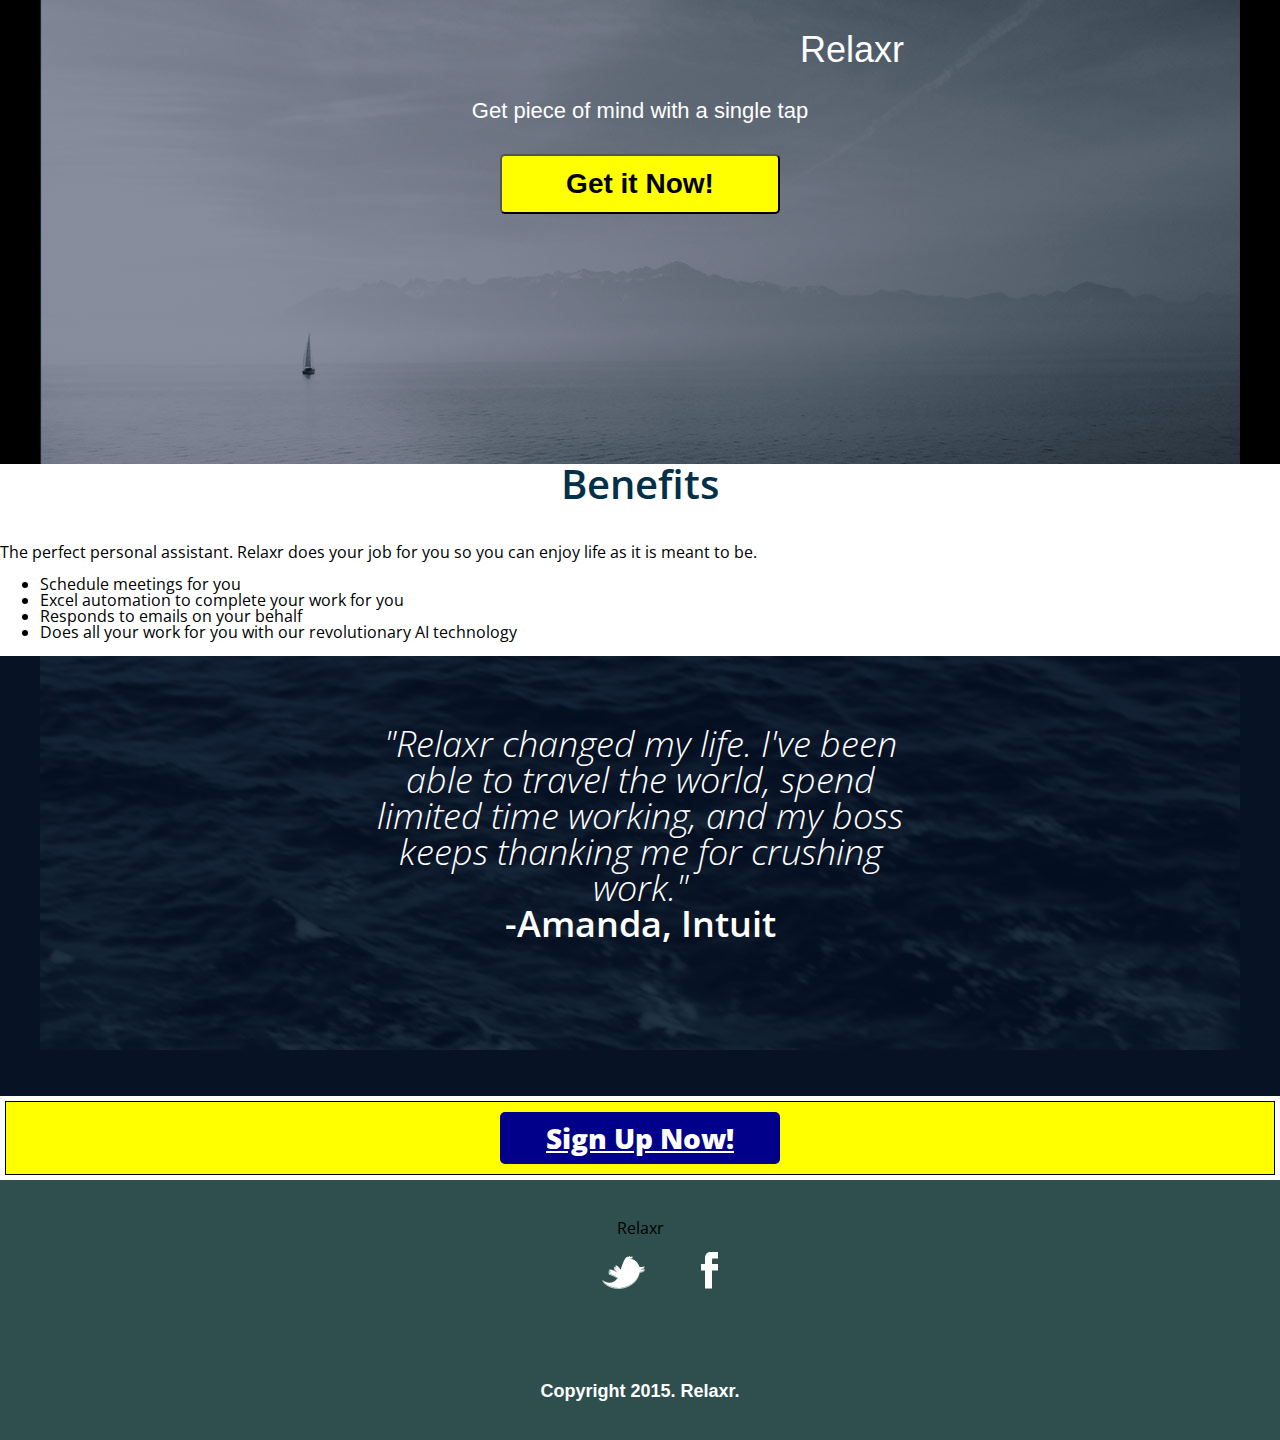
==== GA-FEWD_HOMEWORK2/index.html @ 4fc94568 "Homework 2 with attempted font family fix" ====
<!DOCTYPE html>
<html lang="en">
	<head>
    	<meta charset="utf-8">
    	<meta name="description" content="Your description goes here">
    	<meta name="keywords" content="one, two, three">

		<title>Relaxr</title>
		<link <link rel="stylesheet" type="text/css" href="//fonts.googleapis.com/css?family=Open+Sans"/>

		<!-- external CSS link -->
		<link rel="stylesheet" href="css/reset.css">
		<link rel="stylesheet" href="css/style.css">

	</head>
	<body>
	<section class="top">
    	<div>
	

		<h1 id="company">Relaxr</h1>
		
	
		<p>
		<br>
		<br>
		<h2 id="motto">
		Get piece of mind with a single tap
		</h2>
		</p>
		</div>
		<br>
		<br>
		<div class="wrapper">
    <button class="button">Get it Now!</button>
</div>
	

		</section>
	
		<div id="benefits">
		
				<h3>Benefits</h3>
				
				<p>The perfect personal assistant. Relaxr does your job for you so you can enjoy life as it is meant to be.</p>
				<ul>
					<li>Schedule meetings for you</li>
					<li>Excel automation to complete your work for you</li>
					<li>Responds to emails on your behalf</li>
					<li>Does all your work for you with our revolutionary AI technology</li>
				</ul>
			
		</div>
		<section class="testimonial">
		<div><p><blockquote>
		"Relaxr changed my life. I've been able to travel the world,
		spend limited time working, and my boss keeps thanking me
		for crushing work."
		<span>-Amanda, Intuit</span></blockquote>
		</p>
		</div>
		</section>
		<section class="wrapper2">
		<div class="box">
		<a class="button2" href="#">Sign Up Now!</a>
		</div>
		</section>
		<section  class="bottom">
		<div>
		<footer>
			<h4 class="name">Relaxr</h4>

			<ul>
				<li><a href="#"><img src="images/twitter.png" alt="Twitter logo"></a></li>
				<li><a href="#"><img src="images/facebook.png" alt="Facebook logo"></a></li>
			</ul>

			<p class="copy">Copyright 2015. Relaxr.</p>

		</footer>
		</div>
		</section>
	</body>
</html>
---- GA-FEWD_HOMEWORK2/css/style.css ----
body {
  font-family: "Open Sans";

}

#company {
  font-size: 36px;
  font-family: helvetica;
  color: white;
  margin-left: 800px;
  


}
#motto {
  font-size: 22px;
  font-family: helvetica;
  color: white;
  text-align: center;


}
.wrapper {
    text-align: center;
}

.button {
  border-radius: 5px;
  font-weight: 800;
  padding: 12px 0;
  width: 280px;
  font-size: 28px;
  text-align: center;
  display: block;
  margin: 0 auto;
  background-color: yellow;
}

.top {

  height: 400px;
  background: url(../images/header_bg.jpg) no-repeat top;
  background-color: black;
  padding-top: 32px;
  padding-bottom: 32px;
 }
 .middle {
  height: 700px;
  background-color
  padding-top: 60px;
 }
 
h3 {
  color: #033048;
  font-size: 40px;
  font-weight: 600;
  margin-bottom: 40px;
  text-align: center;
}
#benefits ul {
  display:inline-block;
  text-align:left;
}

.testimonial {
	background: url(../images/testimonial_bg.jpg) no-repeat top center #071324;
	height: 300px;
  padding: 70px 0 70px;
  color: #fff;
}
blockquote {
  font-size: 36px;
  font-weight: 300;
  font-style: italic;
  text-align: center;
  width: 580px;
  margin: 0 auto;
}
blockquote span {
  font-weight: 600;
  display: block;
  font-style: normal;
}
.button2 {
border-radius: 5px;
  font-weight: 800;
  padding: 12px 0;
  width: 280px;
  font-size: 28px;
  text-align: center;
  display: block;
  margin: 0 auto;
  background-color: #00008B;
  color: white;
}
.box{
background: yellow;
color: black;
border:1px solid #000;
margin:5px;
padding:10px;
}

}
#footer {
  text-align: center;
}
.bottom {
  background-color: #2f4f4f;

}
.logo {
  font-size: 48px;
  font-family: helvetica;
  font-weight: 800;
  width:960px;
  margin:0 auto;
}
footer {
  background: #2f4f4f;
  padding: 40px 0 40px;
  text-align: center;
}
footer .logo {
  color: yellow;
  margin-bottom: 68px;
}
footer ul li {
  display: inline-block;
  list-style: none;
  margin: 0 26px 75px;
}
footer p {
  font-size: 18px;
  font-family: helvetica;
  color: #fff;
  font-weight: 600;
}
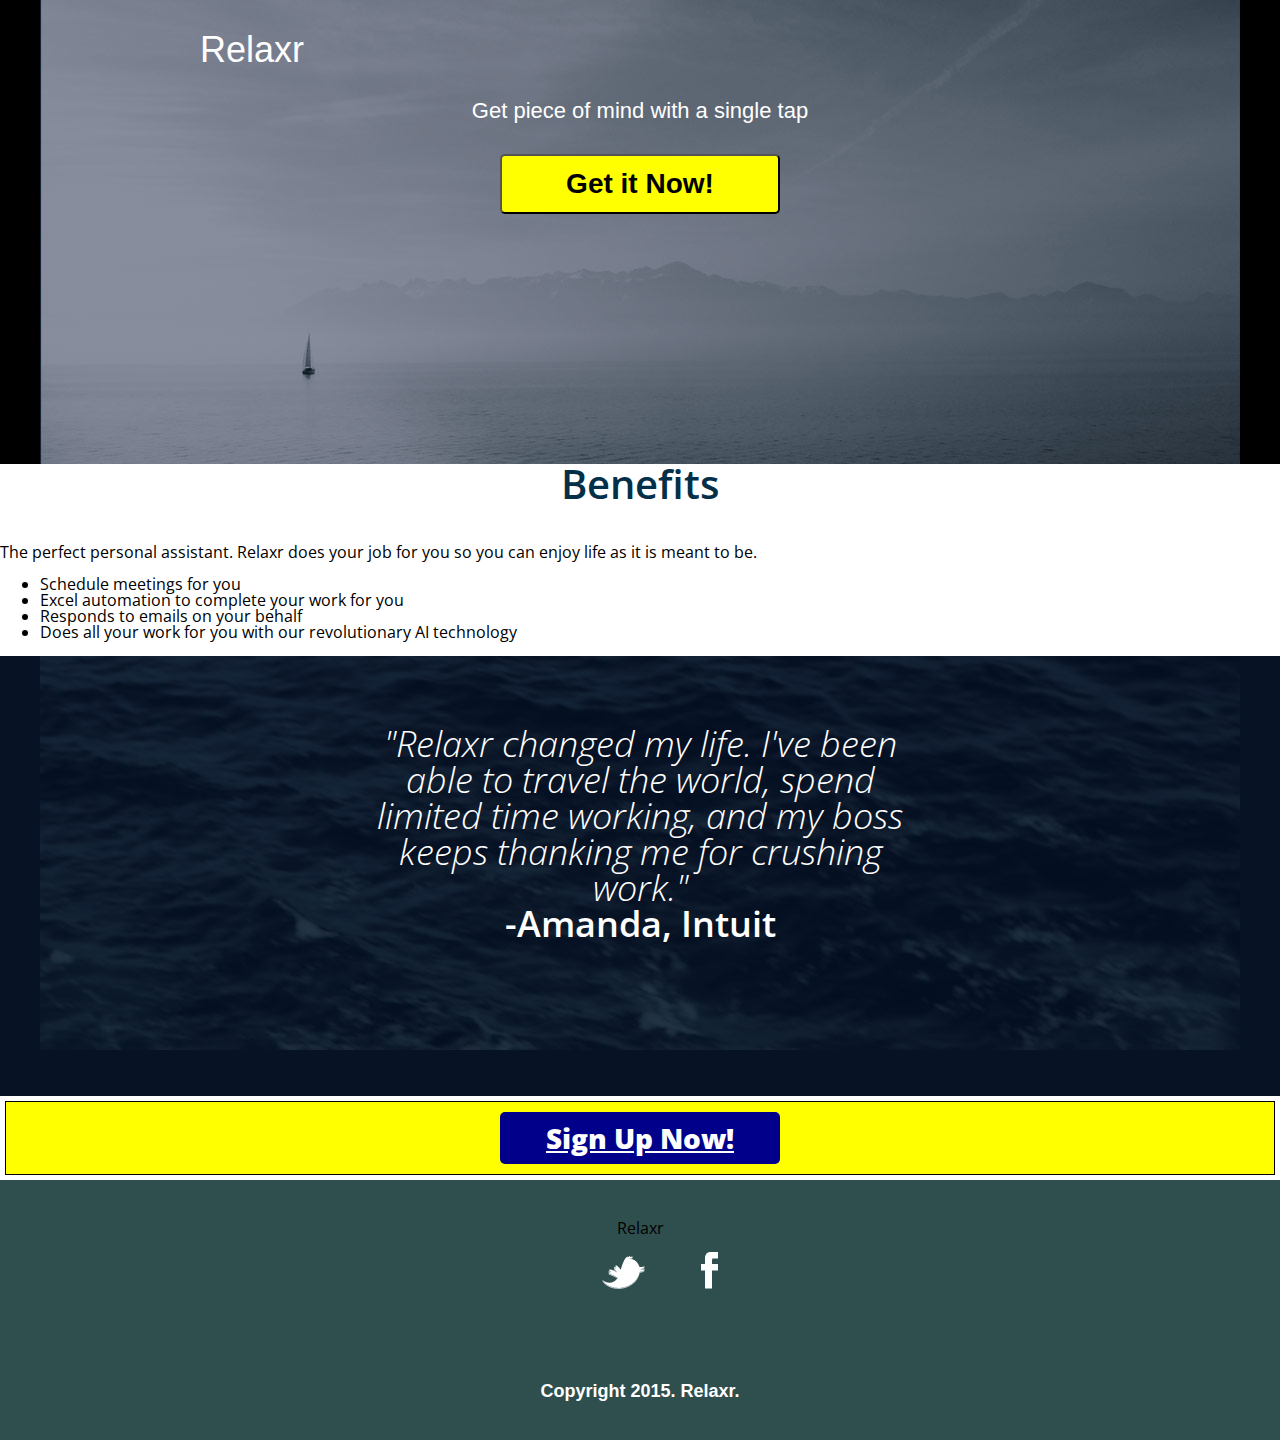
==== commit 030cec65: "Uddates" ====
--- a/GA-FEWD_HOMEWORK2/index.html
+++ b/GA-FEWD_HOMEWORK2/index.html
@@ -18,20 +18,20 @@
     	<div>
 	
 
-		<h1 id="company">Relaxr</h1>
+			<h1 id="company">Relaxr</h1>
 		
 	
-		<p>
-		<br>
-		<br>
-		<h2 id="motto">
-		Get piece of mind with a single tap
-		</h2>
-		</p>
-		</div>
-		<br>
-		<br>
-		<div class="wrapper">
+			<p>
+				<br>
+					<br>
+						<h2 id="motto">
+							Get piece of mind with a single tap
+							</h2>
+			</p>
+			</div>
+			<br>
+			<br>
+			<div class="wrapper">
     <button class="button">Get it Now!</button>
 </div>
 	
--- a/GA-FEWD_HOMEWORK2/css/style.css
+++ b/GA-FEWD_HOMEWORK2/css/style.css
@@ -7,7 +7,7 @@
   font-size: 36px;
   font-family: helvetica;
   color: white;
-  margin-left: 800px;
+  margin-left: 200px;
   
 
 
@@ -57,11 +57,10 @@
   margin-bottom: 40px;
   text-align: center;
 }
-#benefits ul {
-  display:inline-block;
-  text-align:left;
-}
-
+#benefits ul { 
+  display: inline-block;
+} 
+  
 .testimonial {
 	background: url(../images/testimonial_bg.jpg) no-repeat top center #071324;
 	height: 300px;
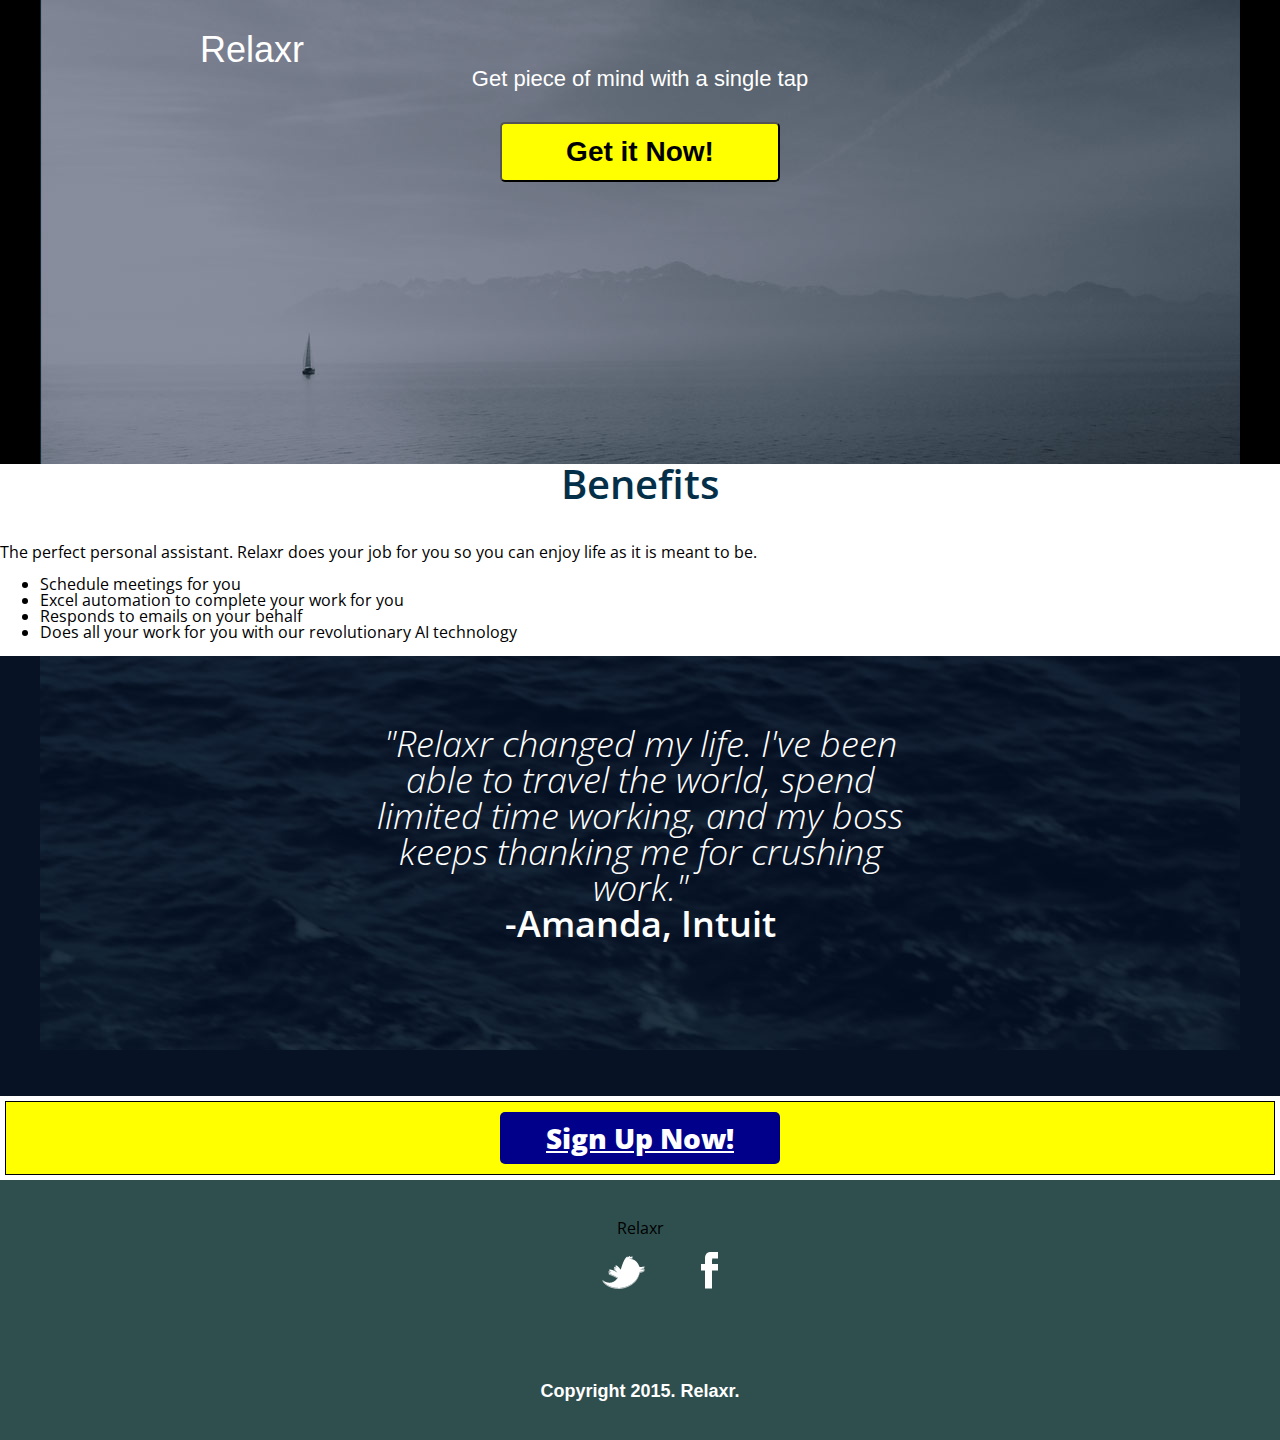
==== commit bd219814: "Homework 2 with more nesting" ====
--- a/GA-FEWD_HOMEWORK2/index.html
+++ b/GA-FEWD_HOMEWORK2/index.html
@@ -14,71 +14,69 @@
 
 	</head>
 	<body>
-	<section class="top">
-    	<div>
+		<section class="top">
+    		<div>
 	
 
 			<h1 id="company">Relaxr</h1>
 		
 	
 			<p>
-				<br>
-					<br>
-						<h2 id="motto">
+	
+				<h2 id="motto">
 							Get piece of mind with a single tap
-							</h2>
+				</h2>
 			</p>
 			</div>
 			<br>
 			<br>
 			<div class="wrapper">
-    <button class="button">Get it Now!</button>
-</div>
+    				<button class="button">Get it Now!</button>
+			</div>
 	
+			</section>
+	
+				<div id="benefits">
+		
+					<h3>Benefits</h3>
+				
+							<p>The perfect personal assistant. Relaxr does your job for you so you can enjoy life as it is meant to be.</p>
+								<ul>
+									<li>Schedule meetings for you</li>
+									<li>Excel automation to complete your work for you</li>
+									<li>Responds to emails on your behalf</li>
+									<li>Does all your work for you with our revolutionary AI technology</li>
+								</ul>
+			
+				</div>
+			<section class="testimonial">
+				<div><p><blockquote>
+				"Relaxr changed my life. I've been able to travel the world,
+				spend limited time working, and my boss keeps thanking me
+				for crushing work."
+					<span>-Amanda, Intuit</span></blockquote>
+						</p>
+				</div>
+			</section>
+			<section class="wrapper2">
+				<div class="box">
+					<a class="button2" href="#">Sign Up Now!</a>
+				</div>
+			</section>
+			<section  class="bottom">
+				<div>
+					<footer>
+						<h4 class="name">Relaxr</h4>
 
-		</section>
-	
-		<div id="benefits">
-		
-				<h3>Benefits</h3>
-				
-				<p>The perfect personal assistant. Relaxr does your job for you so you can enjoy life as it is meant to be.</p>
-				<ul>
-					<li>Schedule meetings for you</li>
-					<li>Excel automation to complete your work for you</li>
-					<li>Responds to emails on your behalf</li>
-					<li>Does all your work for you with our revolutionary AI technology</li>
-				</ul>
-			
-		</div>
-		<section class="testimonial">
-		<div><p><blockquote>
-		"Relaxr changed my life. I've been able to travel the world,
-		spend limited time working, and my boss keeps thanking me
-		for crushing work."
-		<span>-Amanda, Intuit</span></blockquote>
-		</p>
-		</div>
-		</section>
-		<section class="wrapper2">
-		<div class="box">
-		<a class="button2" href="#">Sign Up Now!</a>
-		</div>
-		</section>
-		<section  class="bottom">
-		<div>
-		<footer>
-			<h4 class="name">Relaxr</h4>
+								<ul>
+									<li><a href="#"><img src="images/twitter.png" alt="Twitter logo"></a></li>
+									<li><a href="#"><img src="images/facebook.png" alt="Facebook logo"></a></li>
+								</ul>
 
-			<ul>
-				<li><a href="#"><img src="images/twitter.png" alt="Twitter logo"></a></li>
-				<li><a href="#"><img src="images/facebook.png" alt="Facebook logo"></a></li>
-			</ul>
+								<p class="copy">Copyright 2015. Relaxr.</p>
 
-			<p class="copy">Copyright 2015. Relaxr.</p>
-
-		</footer>
-		</div>
-		</section>
+					</footer>
+				</div>
+			</section>
 	</body>
 </html>
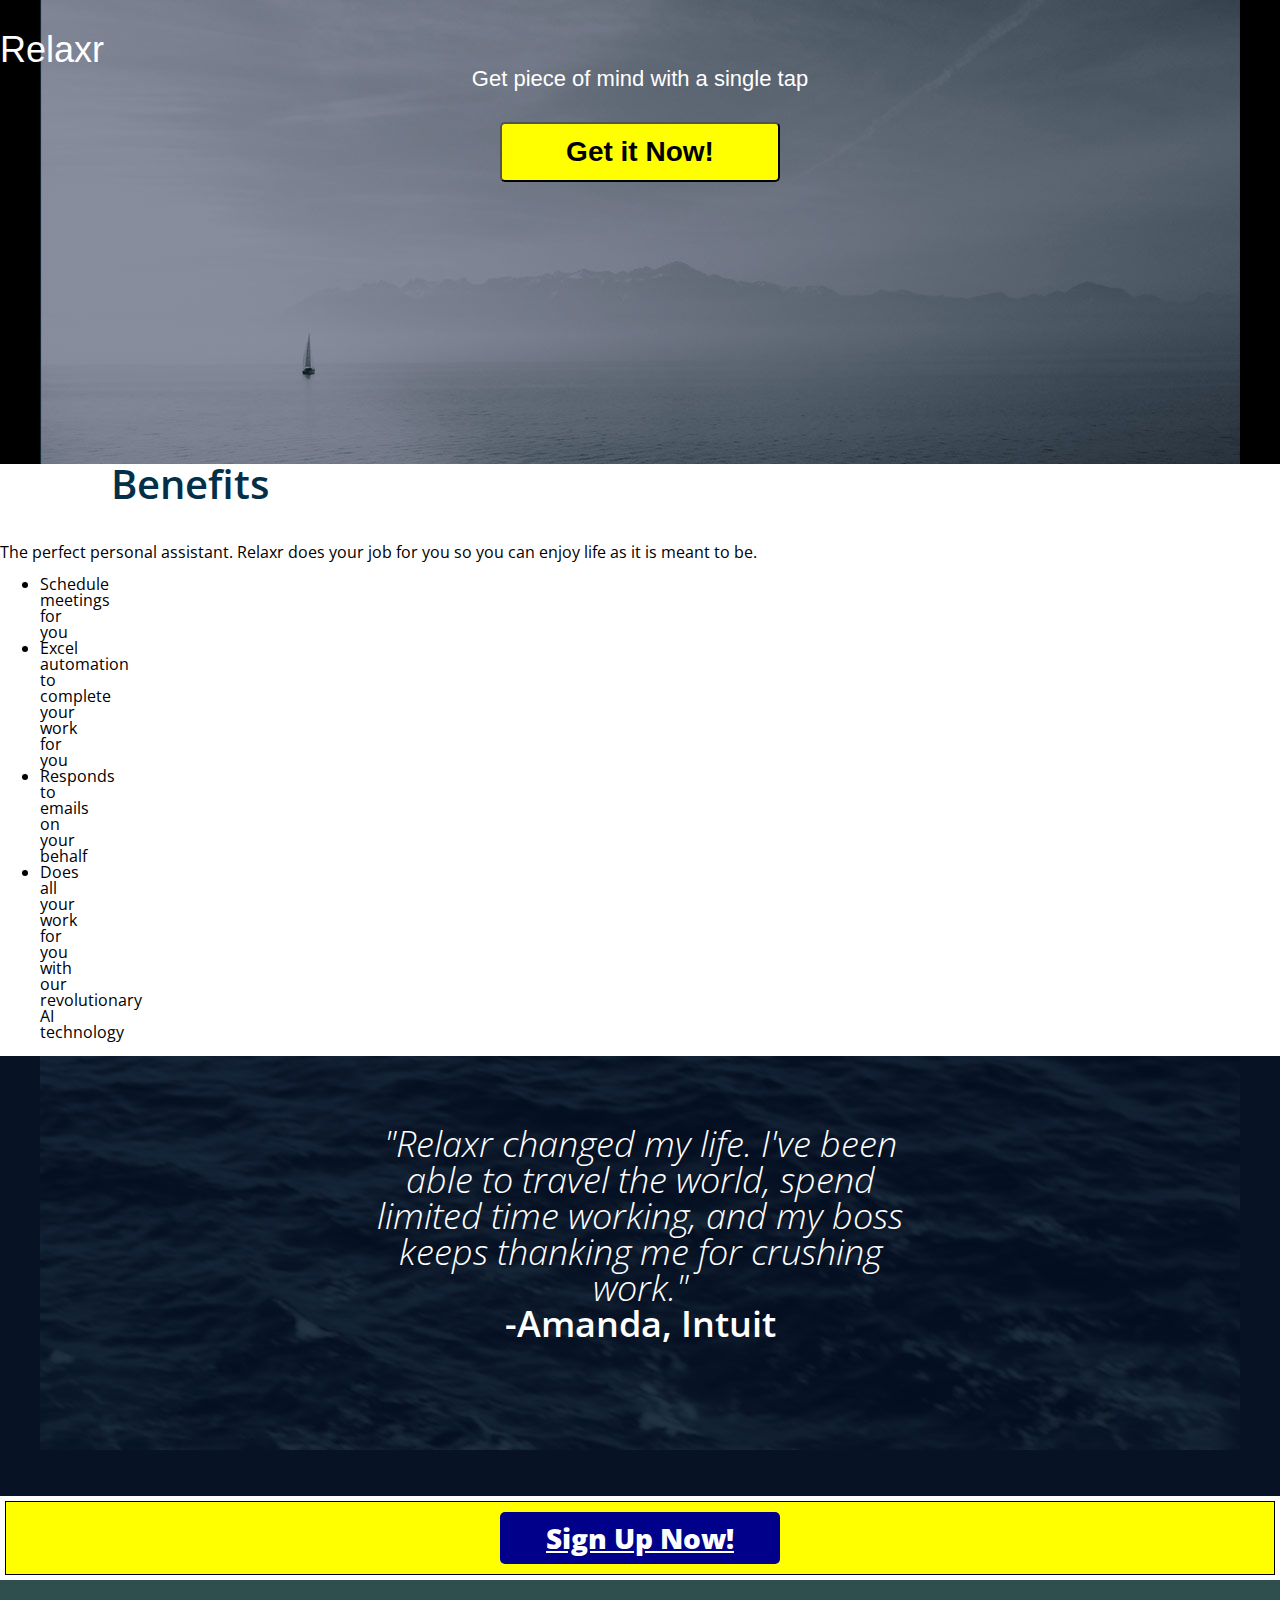
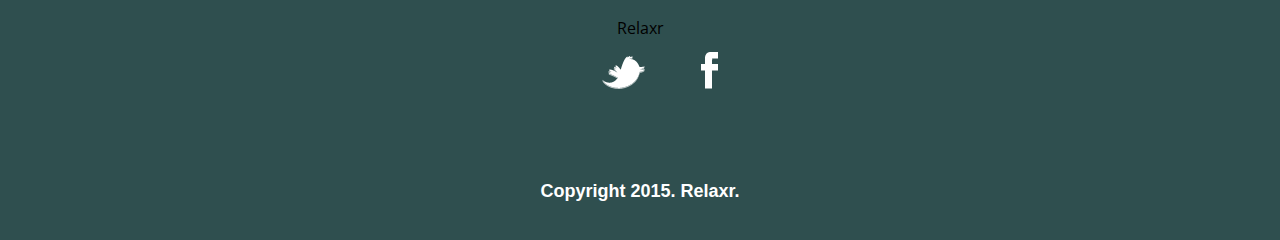
==== commit d9b50ef3: "Homework 2 trying to move ul li to middle of page" ====
--- a/GA-FEWD_HOMEWORK2/index.html
+++ b/GA-FEWD_HOMEWORK2/index.html
@@ -36,7 +36,7 @@
 	
 			</section>
 	
-				<div id="benefits">
+				<div class="benefits">
 		
 					<h3>Benefits</h3>
 				
--- a/GA-FEWD_HOMEWORK2/css/style.css
+++ b/GA-FEWD_HOMEWORK2/css/style.css
@@ -1,5 +1,5 @@
 body {
-  font-family: "Open Sans";
+  font-family: 'Open Sans', Helvetica, Arial, sans-serif;
 
 }
 
@@ -7,7 +7,7 @@
   font-size: 36px;
   font-family: helvetica;
   color: white;
-  margin-left: 200px;
+  margin-right: 900px;
   
 
 
@@ -55,11 +55,17 @@
   font-size: 40px;
   font-weight: 600;
   margin-bottom: 40px;
+  margin-right: 900px;
   text-align: center;
 }
-#benefits ul { 
-  display: inline-block;
-} 
+.benefits ul {
+ margin-right: 900px;
+}
+.benefits li {
+  margin-right: 900px;
+
+}
+
   
 .testimonial {
 	background: url(../images/testimonial_bg.jpg) no-repeat top center #071324;
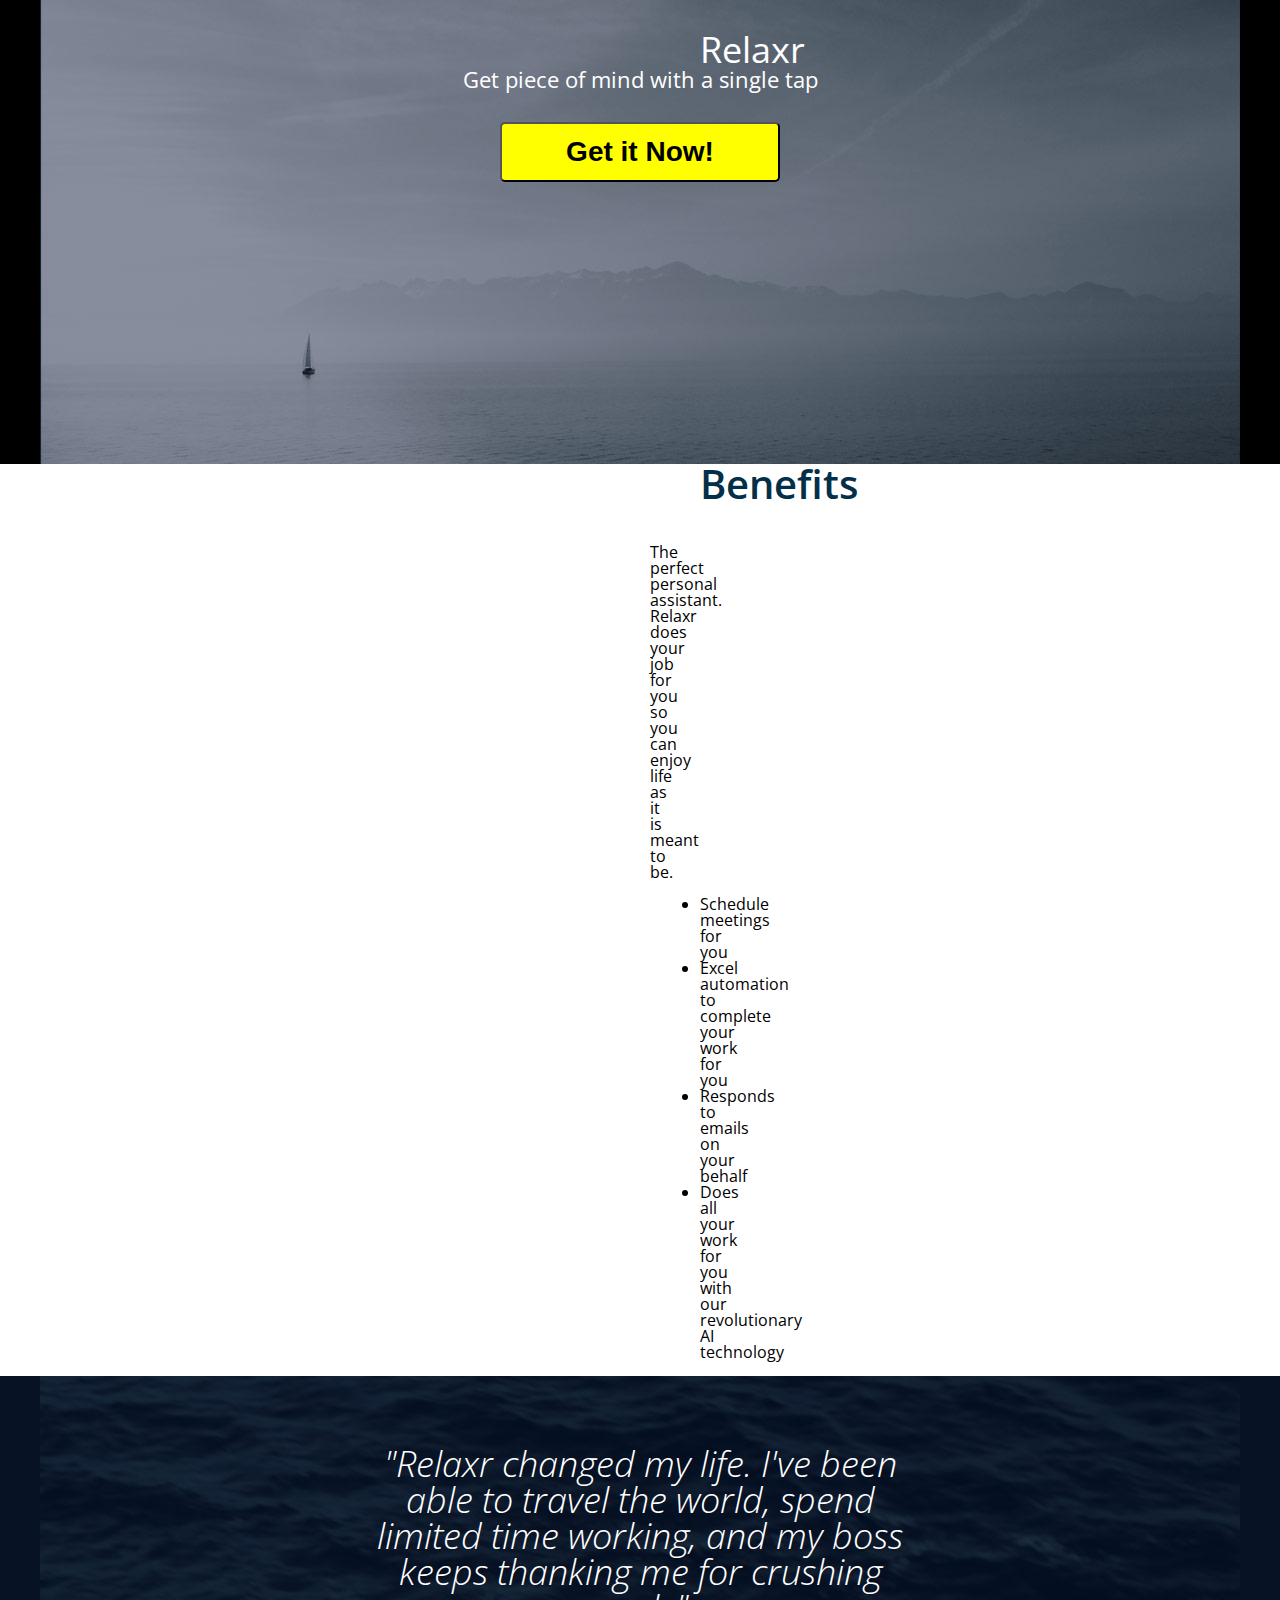
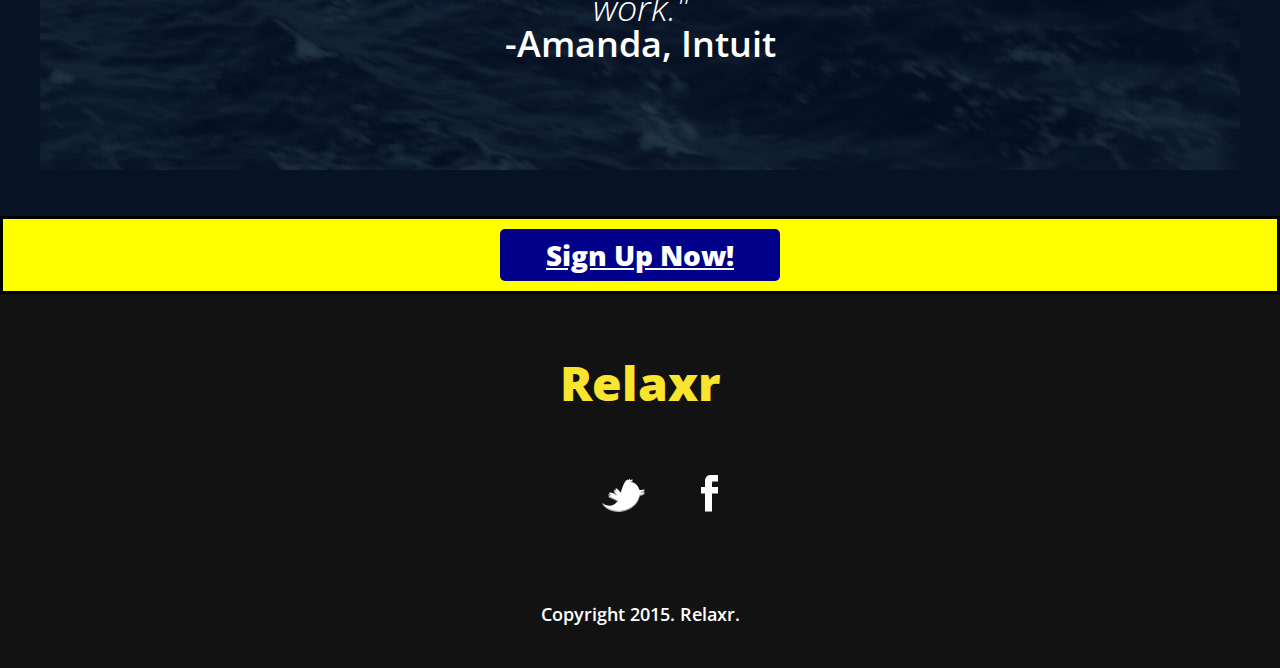
==== commit 123c13ad: "Homework 2 changes" ====
--- a/GA-FEWD_HOMEWORK2/index.html
+++ b/GA-FEWD_HOMEWORK2/index.html
@@ -58,7 +58,7 @@
 						</p>
 				</div>
 			</section>
-			<section class="wrapper2">
+			<section>
 				<div class="box">
 					<a class="button2" href="#">Sign Up Now!</a>
 				</div>
@@ -66,7 +66,7 @@
 			<section  class="bottom">
 				<div>
 					<footer>
-						<h4 class="name">Relaxr</h4>
+						<h4 class="logo">Relaxr</h4>
 
 								<ul>
 									<li><a href="#"><img src="images/twitter.png" alt="Twitter logo"></a></li>
--- a/GA-FEWD_HOMEWORK2/css/style.css
+++ b/GA-FEWD_HOMEWORK2/css/style.css
@@ -1,24 +1,19 @@
 body {
-  font-family: 'Open Sans', Helvetica, Arial, sans-serif;
+  font-family: 'Open Sans', sans-serif;
 
 }
 
 #company {
   font-size: 36px;
-  font-family: helvetica;
   color: white;
-  margin-right: 900px;
-  
+  padding-left: 700px;
+  padding-right: 700px;
+}
 
-
-}
 #motto {
   font-size: 22px;
-  font-family: helvetica;
   color: white;
   text-align: center;
-
-
 }
 .wrapper {
     text-align: center;
@@ -55,17 +50,25 @@
   font-size: 40px;
   font-weight: 600;
   margin-bottom: 40px;
-  margin-right: 900px;
-  text-align: center;
+  padding-left: 700px;
+ padding-right: 700px;
 }
-.benefits ul {
- margin-right: 900px;
+.benefits ul  {
+ padding-left: 700px;
+ padding-right: 700px;
 }
-.benefits li {
-  margin-right: 900px;
+
 
 }
+.benefits {
+  margin-top: 300x;
+  margin-bottom: 300px;
 
+}
+.benefits p {
+  padding-left: 650px;
+  padding-right: 650px;
+}
   
 .testimonial {
 	background: url(../images/testimonial_bg.jpg) no-repeat top center #071324;
@@ -101,13 +104,14 @@
 .box{
 background: yellow;
 color: black;
-border:1px solid #000;
-margin:5px;
+border:3px solid #000;
+margin:0px;
 padding:10px;
 }
 
-}
 #footer {
+  background: #121212;
+  padding: 65px 0 45px;
   text-align: center;
 }
 .bottom {
@@ -116,18 +120,17 @@
 }
 .logo {
   font-size: 48px;
-  font-family: helvetica;
   font-weight: 800;
   width:960px;
   margin:0 auto;
 }
 footer {
-  background: #2f4f4f;
-  padding: 40px 0 40px;
+  background: #121212;
+  padding: 65px 0 45px;
   text-align: center;
 }
 footer .logo {
-  color: yellow;
+  color: #f9e42e;
   margin-bottom: 68px;
 }
 footer ul li {
@@ -137,7 +140,9 @@
 }
 footer p {
   font-size: 18px;
-  font-family: helvetica;
   color: #fff;
   font-weight: 600;
 }
+
+
+
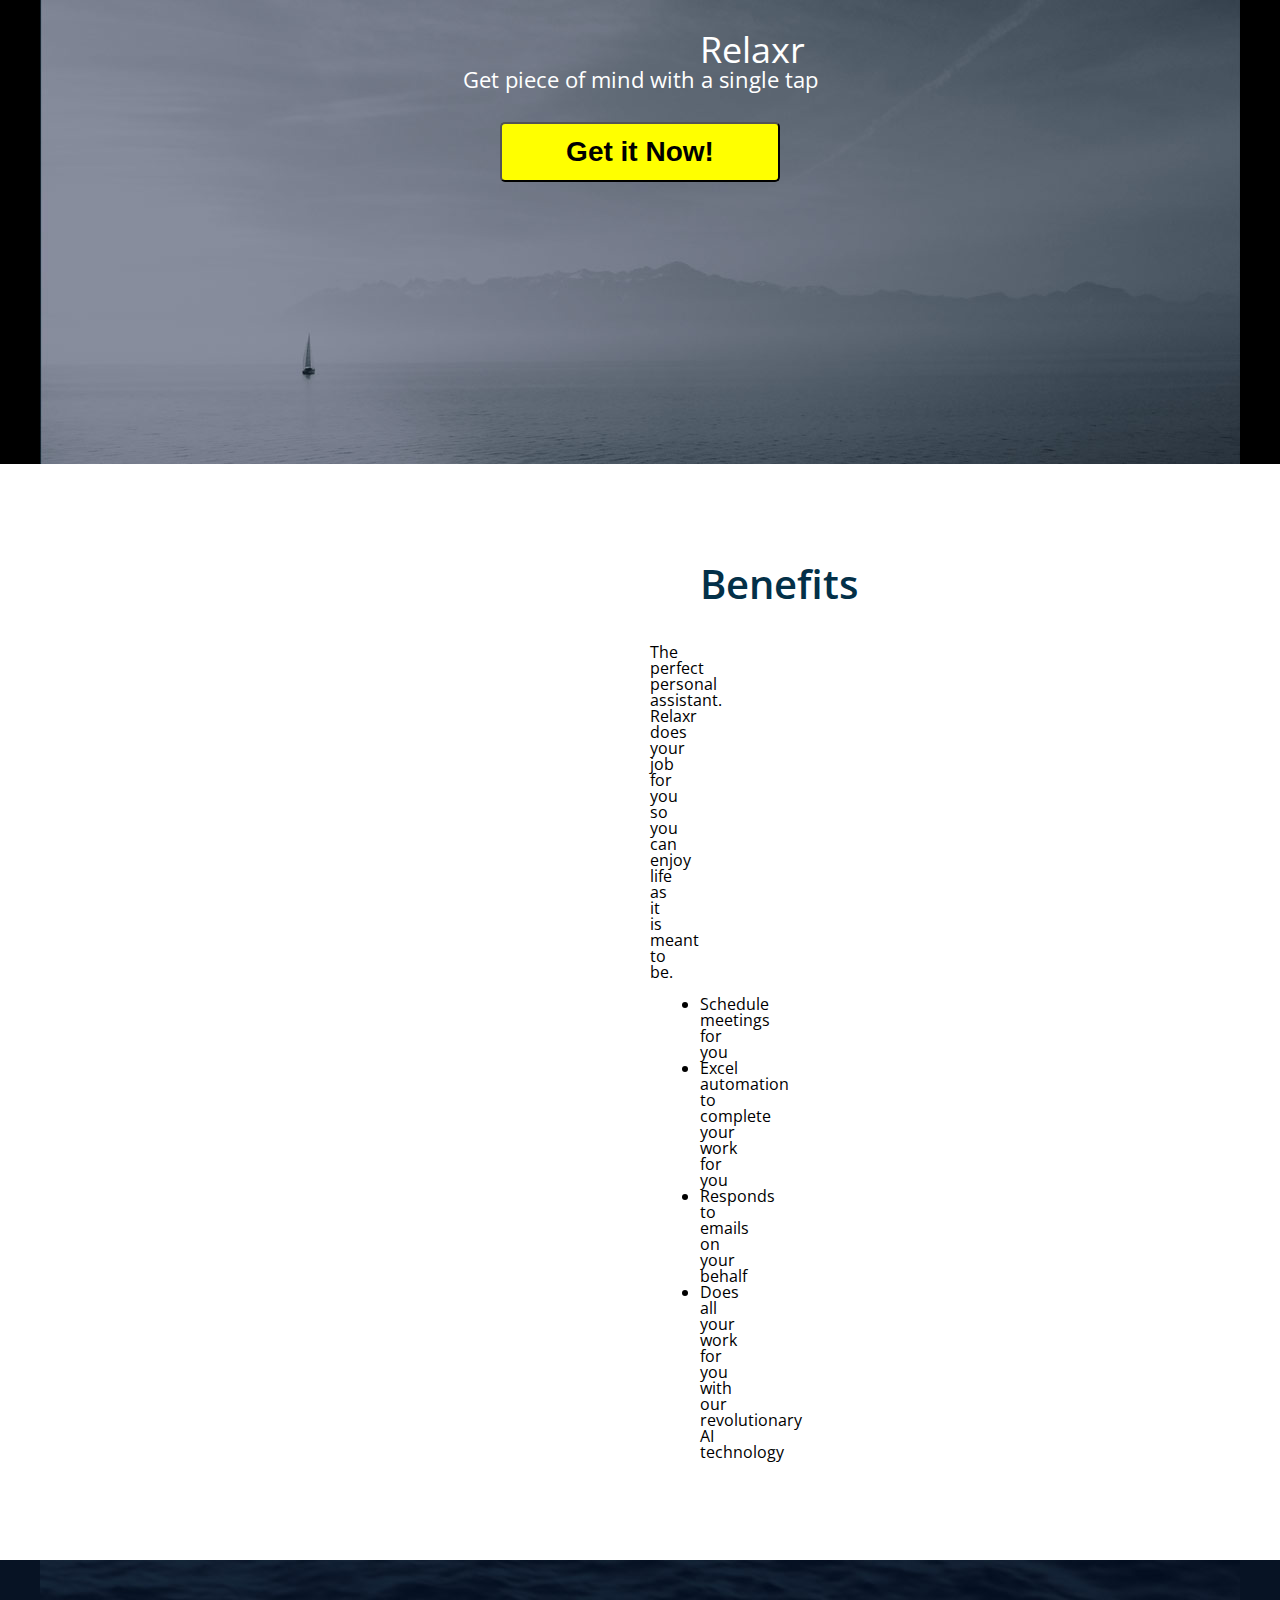
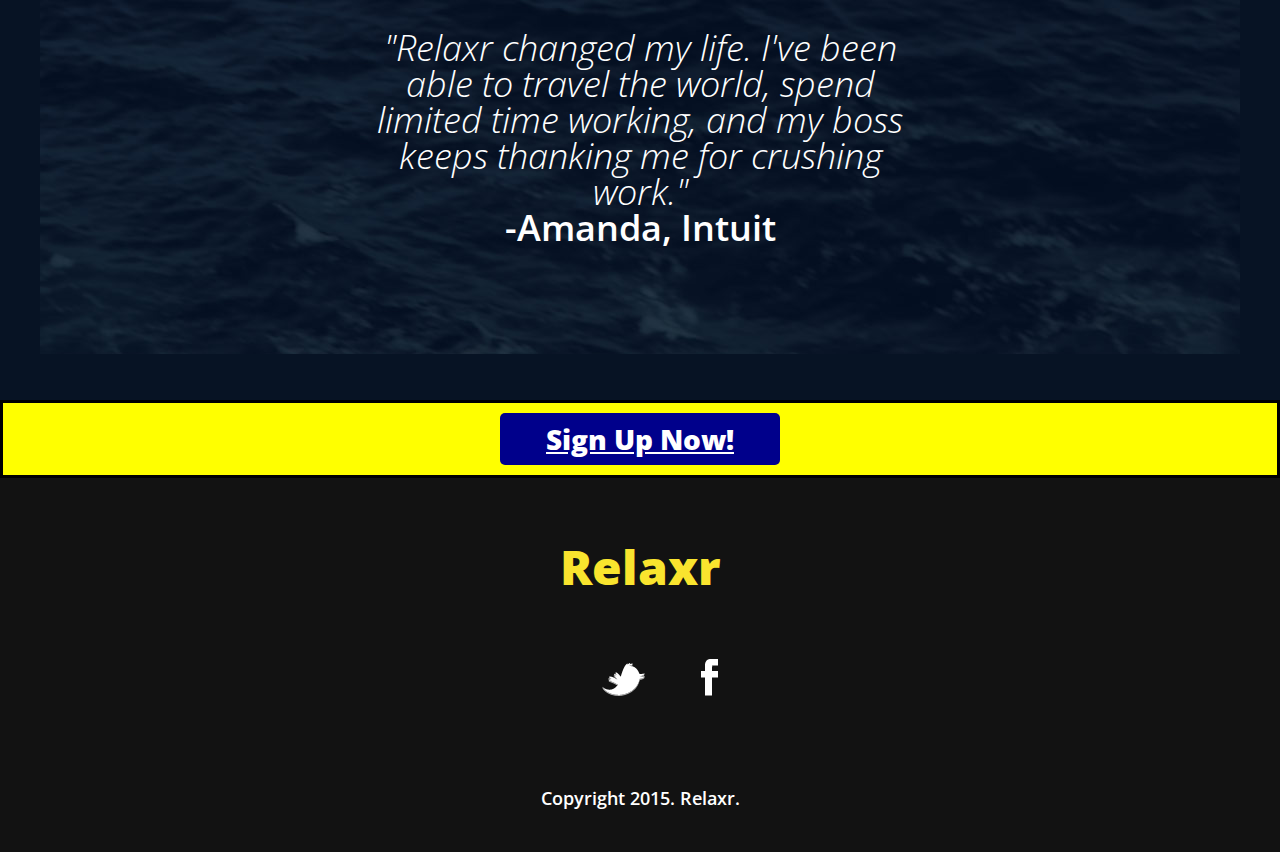
==== commit 8f89bb3d: "Homework 2 more changes" ====
--- a/GA-FEWD_HOMEWORK2/index.html
+++ b/GA-FEWD_HOMEWORK2/index.html
@@ -35,7 +35,7 @@
 			</div>
 	
 			</section>
-	
+			<section class="bennies">
 				<div class="benefits">
 		
 					<h3>Benefits</h3>
@@ -49,6 +49,7 @@
 								</ul>
 			
 				</div>
+				</section>
 			<section class="testimonial">
 				<div><p><blockquote>
 				"Relaxr changed my life. I've been able to travel the world,
@@ -63,7 +64,7 @@
 					<a class="button2" href="#">Sign Up Now!</a>
 				</div>
 			</section>
-			<section  class="bottom">
+			<section>
 				<div>
 					<footer>
 						<h4 class="logo">Relaxr</h4>
--- a/GA-FEWD_HOMEWORK2/css/style.css
+++ b/GA-FEWD_HOMEWORK2/css/style.css
@@ -39,11 +39,6 @@
   padding-top: 32px;
   padding-bottom: 32px;
  }
- .middle {
-  height: 700px;
-  background-color
-  padding-top: 60px;
- }
  
 h3 {
   color: #033048;
@@ -61,13 +56,17 @@
 
 }
 .benefits {
-  margin-top: 300x;
-  margin-bottom: 300px;
+  padding-top: 300px;
+  padding-bottom: 300px;
 
 }
 .benefits p {
   padding-left: 650px;
   padding-right: 650px;
+}
+.bennies {
+  margin-top: 100px;
+  margin-bottom: 100px;
 }
   
 .testimonial {
